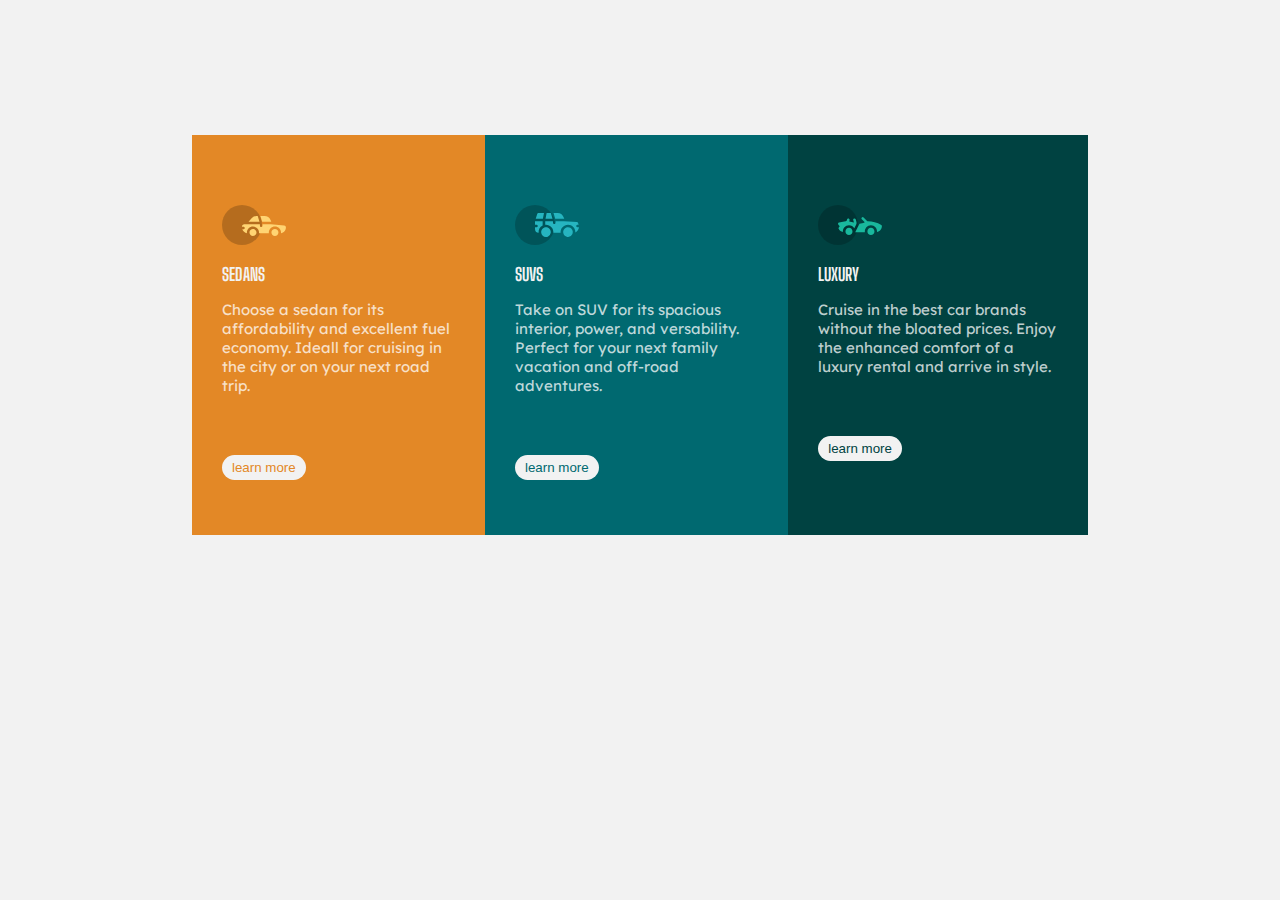
==== index.html @ 9a73e521 "layout" ====
<!DOCTYPE html>
<html lang="en">
<head>
    <meta charset="UTF-8">
    <meta http-equiv="X-UA-Compatible" content="IE=edge">
    <meta name="viewport" content="width=device-width, initial-scale=1.0">
    <link rel="stylesheet" href="style.css">
    <link rel="preconnect" href="https://fonts.googleapis.com">
<link rel="preconnect" href="https://fonts.gstatic.com" crossorigin>
<link href="https://fonts.googleapis.com/css2?family=Lexend+Deca&display=swap" rel="stylesheet">
<link href="https://fonts.googleapis.com/css2?family=Big+Shoulders+Display:wght@700&display=swap" rel="stylesheet">    
<title>flex</title>
</head>
<body>
    <main id="flex">
        <section id="one">
            <img src="/images/icon-sedans.svg" alt="" srcset="">
            <h3>
                sedans
            </h3>
            <p>
                Choose a sedan for its affordability and excellent fuel economy. Ideall for cruising in the city or on your next road trip.
            </p>
            <button id="btn-one">learn more</button>
        </section>
        <section id="two">
            <img src="/images/icon-suvs.svg" alt="" srcset="">
            <h3>
                suvs
            </h3>
            <p>
                Take on SUV for its spacious interior, power, and versability. Perfect for your next family vacation and off-road adventures.
            </p>
            <button id="btn-two">learn more</button>
        </section>
        <section id="three">
            <img src="/images/icon-luxury.svg" alt="" srcset="">
            <h3>luxury</h3>
            <p>
                Cruise in the best car brands without the bloated prices. Enjoy the enhanced comfort of a luxury rental and arrive in style.
            </p>
            <button id="btn-three">learn more</button>
        </section>
    </main>
</body>
</html>
---- style.css ----
*{
    margin: 0;
    padding: 0;
    box-sizing: border-box;
}
body{
    font-size: 15px;
    color:  hsla(0, 0%, 100%, 0.75);
    background-color: hsl(0, 0%, 95%);
}
p{
    font-family: 'Lexend Deca', sans-serif;
}
#flex{
    display: flex;
    height: 400px;
    position: absolute;
    top: 15%;
    bottom: 15%;
    right: 15%;
    left: 15%;
}
#one, #two, #three{
    padding:70px 30px ;
}
button{
    margin-top: 60px;
    padding: 5px 10px;
    border-radius: 30px;
    border: none;
    background-color: hsl(0, 0%, 95%);
}
button:hover{
    outline: 1px solid hsl(0, 0%, 95%);
    cursor: pointer;
    background-color: transparent;
}
#btn-one:hover, #btn-two:hover, #btn-three:hover{
    color: aliceblue;
}
h3{
    text-transform: uppercase;
    margin: 15px 0;
    color: hsl(0, 0%, 95%);
    font-family: 'Big Shoulders Display', cursive;
}
#one{
    background-color: hsl(31, 77%, 52%);
}
#two{
    background-color:  hsl(184, 100%, 22%);
}
#three{
    background-color: hsl(179, 100%, 13%);
}
#btn-one{
    color: hsl(31, 77%, 52%);;

}
#btn-two{
    color: hsl(184, 100%, 22%);;
}
#btn-three{
    color: hsl(179, 100%, 13%);
}
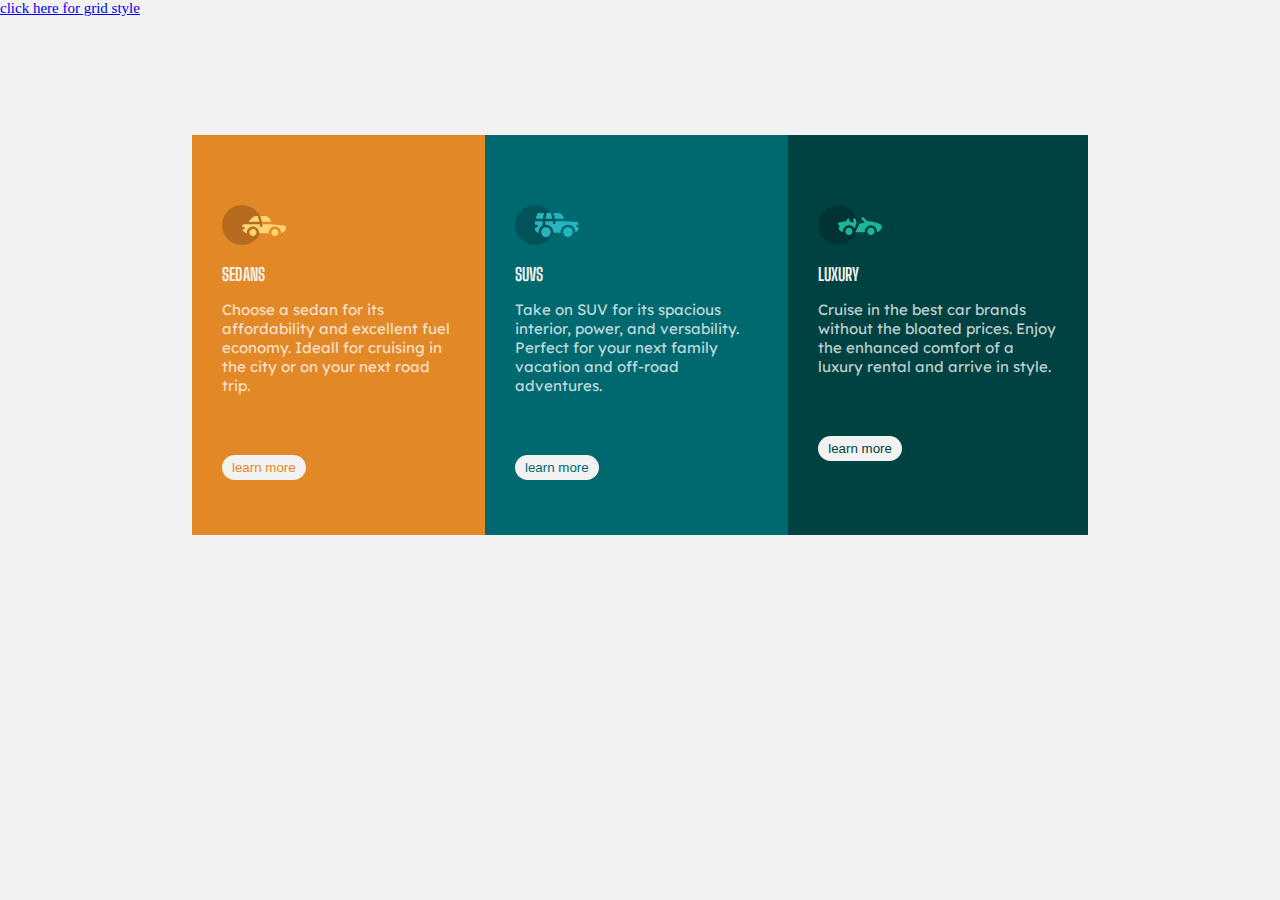
==== commit fa314e53: "Update index.html" ====
--- a/index.html
+++ b/index.html
@@ -12,9 +12,12 @@
 <title>flex</title>
 </head>
 <body>
+    <header>
+        <a href="grid.html">click here for grid style</a>
+    </header>
     <main id="flex">
         <section id="one">
-            <img src="/images/icon-sedans.svg" alt="" srcset="">
+            <img src="https://sup3rproff.github.io/design/images/icon-sedans.svg" alt="" srcset="">
             <h3>
                 sedans
             </h3>
@@ -24,7 +27,7 @@
             <button id="btn-one">learn more</button>
         </section>
         <section id="two">
-            <img src="/images/icon-suvs.svg" alt="" srcset="">
+            <img src="https://sup3rproff.github.io/design/images/icon-suvs.svg" alt="" srcset="">
             <h3>
                 suvs
             </h3>
@@ -34,7 +37,7 @@
             <button id="btn-two">learn more</button>
         </section>
         <section id="three">
-            <img src="/images/icon-luxury.svg" alt="" srcset="">
+            <img src="https://sup3rproff.github.io/design/images/icon-luxury.svg" alt="" srcset="">
             <h3>luxury</h3>
             <p>
                 Cruise in the best car brands without the bloated prices. Enjoy the enhanced comfort of a luxury rental and arrive in style.
@@ -43,4 +46,4 @@
         </section>
     </main>
 </body>
-</html>+</html>
